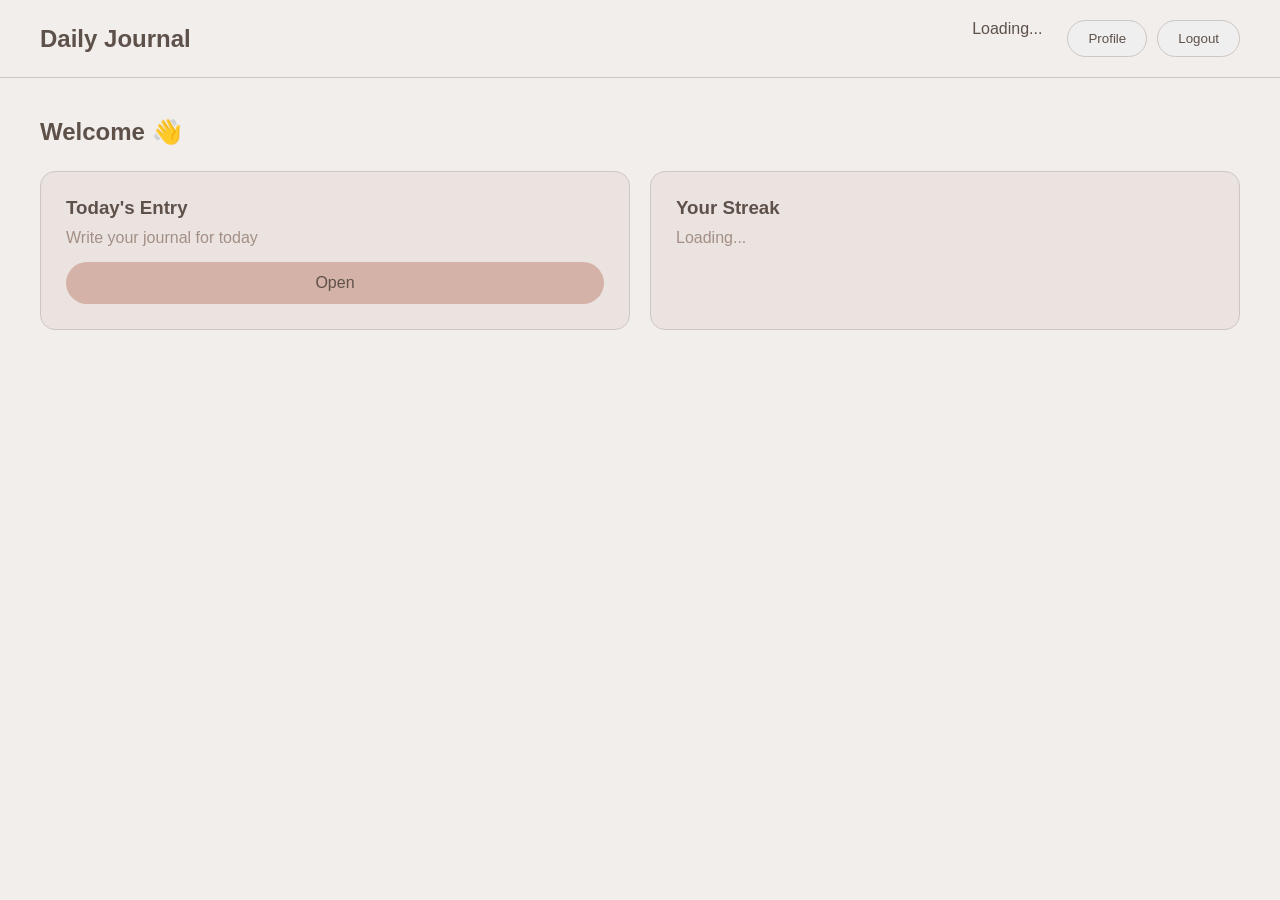
==== dashboard.html @ 3cd278b7 "1st commit" ====
<!DOCTYPE html>
<html lang="en">
<head>
  <meta charset="UTF-8">
  <title>Dashboard | Daily Journal</title>
  <meta name="viewport" content="width=device-width, initial-scale=1.0">
  <link rel="stylesheet" href="style.css">
</head>

<body>

  <!-- NAVBAR -->
  <nav class="dashboard-nav">
    <h1>Daily Journal</h1>

    <div>
      <span id="userName">Loading...</span>
      <button onclick="window.location.href='profile.html'" class="btn-outline">Profile</button>
      <button id="logoutBtn" class="btn-outline">Logout</button>
    </div>
  </nav>

  <!-- MAIN -->
  <div class="dashboard-container">

    <h2 id="greetingText">Welcome 👋</h2>

    <div class="dashboard-cards">

      <div class="card">
        <h3>Today's Entry</h3>
        <p>Write your journal for today</p>
        <button class="btn-primary" onclick="window.location.href='entry.html'">Open</button>
      </div>

      <div class="card">
        <h3>Your Streak</h3>
        <p id="streakText">Loading...</p>
      </div>

      <!--
      <div class="card">
        <h3>Profile</h3>
        <p>Update your personal details</p>
        <button class="btn-outline" onclick="window.location.href='profile.html'">Edit</button>
      </div>
    -->

    </div>

  </div>

<script src="logic.js"></script>

</body>
</html>
---- style.css ----
html {
  scroll-behavior: smooth;
}

:root {
    --bg-main: #F2EEEC;
    --bg-card: #EBE3E0;
    --bg-section: #E6D7C8;
    --accent: #D5B2A7;
    --border: #CEC6C2;
    --text-primary: #5E514A;
    --text-secondary: #A38F85;
}

* {
    margin: 0;
    padding: 0;
    box-sizing: border-box;
    font-family: "Segoe UI", sans-serif;
}

/*
body {
    background-color: var(--bg-main);
    color: var(--text-primary);

    display: flex;
    justify-content: center;
    align-items: center;

    min-height: 100vh;
}
*/

body {
  background-color: var(--bg-main);
  color: var(--text-primary);
  min-height: 100vh;
}

/* NAVBAR */
nav {
    display: flex;
    justify-content: space-between;
    align-items: center;
    padding: 20px 60px;
    border-bottom: 1px solid var(--border);
}

/* NAV BUTTONS */
nav div {
  display: flex;
  gap: 10px;
}

.btn-primary {
  display: inline-block;
  background: var(--accent);
  padding: 12px 25px;
  border-radius: 25px;
  text-decoration: none;
  color: var(--text-primary);
  font-weight: 500;
  border: none;
  cursor: pointer;
  text-align: center;
}

.btn-primary:hover {
  opacity: 0.9;
}

/* Full width only when needed */
.btn-block {
  width: 100%;
}

.btn-outline {
  border: 1px solid var(--border);
  padding: 10px 20px;
  border-radius: 25px;
  text-decoration: none;
  color: var(--text-primary);
}

nav h1 {
    font-size: 24px;
}

/* HERO SECTION */
.hero {
    display: flex;
    align-items: center;
    justify-content: space-between;
    padding: 100px 60px;
    gap: 60px;
}

.hero-text {
    max-width: 520px;
}

.hero-text h2 {
    font-size: 42px;
    margin-bottom: 20px;
}

.hero-buttons {
  display: flex;
  gap: 15px;
}

.hero-text p {
    color: var(--text-secondary);
    margin-bottom: 30px;
    line-height: 1.7;
}

.hero-text button {
    padding: 12px 25px;
    border: none;
    border-radius: 25px;
    background-color: var(--accent);
    cursor: pointer;
    font-size: 16px;
}

.hero-card {
    background-color: var(--bg-card);
    padding: 30px;
    border-radius: 20px;
    border: 1px solid var(--border);
    width: 300px;
}

.hero-card p {
    font-size: 14px;
    color: var(--text-secondary);
}

/* FEATURES */
.features {
    padding: 60px;
    text-align: center;
}

.features h3 {
    margin-bottom: 40px;
    font-size: 28px;
}

.feature-grid {
    display: grid;
    grid-template-columns: repeat(auto-fit, minmax(250px, 1fr));
    gap: 20px;
}

.feature-card {
    background-color: var(--bg-card);
    padding: 25px;
    border-radius: 15px;
    border: 1px solid var(--border);
}

.feature-card h4 {
    margin-bottom: 10px;
}

.feature-card p {
    color: var(--text-secondary);
    font-size: 14px;
}

/* CTA */
.cta {
    background-color: var(--bg-section);
    padding: 60px;
    text-align: center;
}

.cta h3 {
    margin-bottom: 20px;
}

.cta button {
    padding: 12px 25px;
    border: none;
    border-radius: 25px;
    background-color: var(--accent);
    cursor: pointer;
    font-size: 16px;
}

/* FOOTER */
footer {
    text-align: center;
    padding: 20px;
    border-top: 1px solid var(--border);
    font-size: 14px;
    color: var(--text-secondary);
}

/* ===== LOGIN PAGE ===== */

.login-container {
  background-color: var(--bg-card);
  padding: 40px;
  border-radius: 20px;
  border: 1px solid var(--border);
  width: 100%;
  max-width: 380px;
  margin: 20px;
}

.login-container h2 {
  text-align: center;
  margin-bottom: 25px;
}

.form-group {
  margin-bottom: 18px;
}

label {
  display: block;
  margin-bottom: 6px;
  font-size: 14px;
}

input {
  width: 100%;
  padding: 10px;
  border-radius: 10px;
  border: 1px solid var(--border);
  background-color: var(--bg-main);
  outline: none;
}

input:focus {
  border-color: var(--accent);
}

/* BUTTONS (Reusable everywhere) */
.btn-primary {
  width: 100%;
  padding: 12px;
  background-color: var(--accent);
  border: none;
  border-radius: 25px;
  cursor: pointer;
  font-size: 16px;
}

.btn-primary:hover {
  opacity: 0.9;
}

/* TEXT LINKS */
.signup-text {
  text-align: center;
  margin-top: 15px;
  font-size: 14px;
  color: var(--text-secondary);
}

.signup-text a {
  color: var(--text-primary);
  text-decoration: none;
  font-weight: 500;
}

.signup-text a:hover {
  text-decoration: underline;
}

/* ===== AUTH SPLIT LAYOUT ===== */

.auth-container {
  display: flex;
  height: 100vh;
}

/* LEFT SIDE IMAGE */
.auth-left {
  /*
  width: 50%;   /* FIXED HALF *
  height: 100vh;
  overflow: hidden;
  */
  width: 50%;
  height: 100vh;
  position: relative;
  float: left;
}

/* IMAGE FULL COVER */
.auth-left img {
  width: 100%;
  height: 100%;
  object-fit: cover;
  display: block;
}

/* LEFT SIDE 
.auth-left {
  flex: 1;
  background: linear-gradient(135deg, #E6D7C8, #D5B2A7);
  display: flex;
  justify-content: center;
  align-items: center;
  padding: 40px;
}
*/
/*
.auth-left {
  flex: 1;
}

.login-bg {
  background-image: url("logo_img/login.jpeg");
  background-size: cover;
  background-position: center;
  background-repeat: no-repeat;
}

.signup-bg {
  background-image: url("logo_img/signup.jpeg");
  background-size: cover;
  background-position: center;
  background-repeat: no-repeat;
}
*/

/*
.auth-left {
  flex: 1;
  background-size: cover;
  background-position: center;
  background-repeat: no-repeat;
}

.login-bg {
  background-image: url("logo_img/login.jpeg");
  background-size: cover;
  background-position: center;
  background-repeat: no-repeat;
}

.signup-bg {
  background-image: url("logo_img/signup.jpeg");
  background-size: cover;
  background-position: center;
  background-repeat: no-repeat;
}
*/

/*
.login-bg {
  background: url("logo_img/login.jpeg") no-repeat center/cover;
}

.signup-bg {
  background: url("logo_img/signup.jpeg") no-repeat center/cover;
}
  */
/*
.auth-left {
  flex: 1;
  overflow: hidden; /* prevents overflow *
}

.auth-left img {
  width: 100%;
  height: 100%;
  object-fit: cover; /* IMPORTANT: makes it behave like background-cover *
  display: block;
}
*/
/*
.auth-content {
  max-width: 300px;
}

.auth-content h2 {
  font-size: 32px;
  margin-bottom: 15px;
}

.auth-content p {
  color: var(--text-secondary);
}
*/

/* RIGHT SIDE */
.auth-right {
  /*
  width: 50%;   /* FIXED HALF *
  display: flex;
  justify-content: center;
  align-items: center;
  */
  width: 50%;
  height: 100vh;
  float: right;
}

/* ===== AUTH SPLIT LAYOUT ===== */

/* ===== LOGIN PAGE ===== */

/* ===== DASHBOARD ===== */

.dashboard-nav {
  display: flex;
  justify-content: space-between;
  align-items: center;
  padding: 20px 40px;
  border-bottom: 1px solid var(--border);
}

.dashboard-nav span {
  margin-right: 15px;
  font-weight: 500;
}

.dashboard-container {
  padding: 40px;
}

.dashboard-container h2 {
  margin-bottom: 25px;
}

.dashboard-cards {
  display: grid;
  grid-template-columns: repeat(auto-fit, minmax(220px, 1fr));
  gap: 20px;
}

.card {
  background: var(--bg-card);
  padding: 25px;
  border-radius: 15px;
  border: 1px solid var(--border);
}

.card h3 {
  margin-bottom: 10px;
}

.card p {
  margin-bottom: 15px;
  color: var(--text-secondary);
}

/* ===== DASHBOARD ===== */

/* ===== PROFILE ===== */

.profile-container {
  max-width: 500px;
  margin: 40px auto;
  background: var(--bg-card);
  padding: 30px;
  border-radius: 20px;
  border: 1px solid var(--border);
}

.profile-container h2 {
  margin-bottom: 20px;
  text-align: center;
}

.profile-pic-section {
  text-align: center;
  margin-bottom: 20px;
}

.profile-pic-section img {
  width: 120px;
  height: 120px;
  border-radius: 50%;
  object-fit: cover;
  margin-bottom: 10px;
  border: 2px solid var(--border);
}

.profile-pic-section input {
  display: block;
  margin: auto;
}

/* ===== PROFILE ===== */

/* ===== ENTRY PAGE ===== */

.entry-container {
  /*max-width: 750px;*/
  width: 100%;
  margin: 40px auto;
  padding: 30px;
  background: var(--bg-card);
  border-radius: 20px;
  border: 1px solid var(--border);
}

.entry-container h2 {
  margin-bottom: 25px;
  text-align: center;
}

/* SECTION CARD */
.entry-section {
  margin-bottom: 25px;
}

.entry-section h3 {
  margin-bottom: 10px;
  font-size: 18px;
}

/* GRID LAYOUT */
.grid-2 {
  display: grid;
  grid-template-columns: 1fr 1fr;
  gap: 10px;
}

.grid-3 {
  display: grid;
  grid-template-columns: 1fr 1fr 1fr;
  gap: 10px;
}

/* INPUTS */
.entry-container input,
.entry-container select,
.entry-container textarea {
  width: 100%;
  padding: 10px;
  border-radius: 10px;
  border: 1px solid var(--border);
  background: var(--bg-main);
  margin-bottom: 10px;
  outline: none;
}

.entry-container textarea {
  min-height: 120px;
  resize: vertical;
}

.entry-container input:focus,
.entry-container textarea:focus,
.entry-container select:focus {
  border-color: var(--accent);
}

/* IMAGE PREVIEW */
.image-preview {
  margin-top: 10px;
  width: 100%;
  max-height: 250px;
  object-fit: cover;
  border-radius: 10px;
  display: none;
}

/* NAV ACTIONS FIX */
.nav-actions {
  display: flex;
  gap: 10px;
  align-items: center;
}

/* MEALS */
.meal-box {
  border: 1px solid var(--border);
  padding: 10px;
  border-radius: 10px;
  margin-bottom: 10px;
  display: grid;
  gap: 8px;
}

/* ACTIVITIES */
.activity-group {
  display: grid;
  grid-template-columns: repeat(auto-fit, minmax(150px, 1fr));
  gap: 8px;
  margin: 10px 0;
}

.meal-fields {
  display: none;
  transition: all 0.3s ease;
}

.meal-fields.active {
  display: block;
}
/* ===== ENTRY PAGE ===== */

@media (max-width: 768px) {
  .auth-container {
    flex-direction: column;
  }

  .auth-left {
    display: none;
  }

  .auth-right {
    height: 100vh;
  }

  /* ENTRY */
  .grid-2,
  .grid-3 {
    grid-template-columns: 1fr;
  }
}
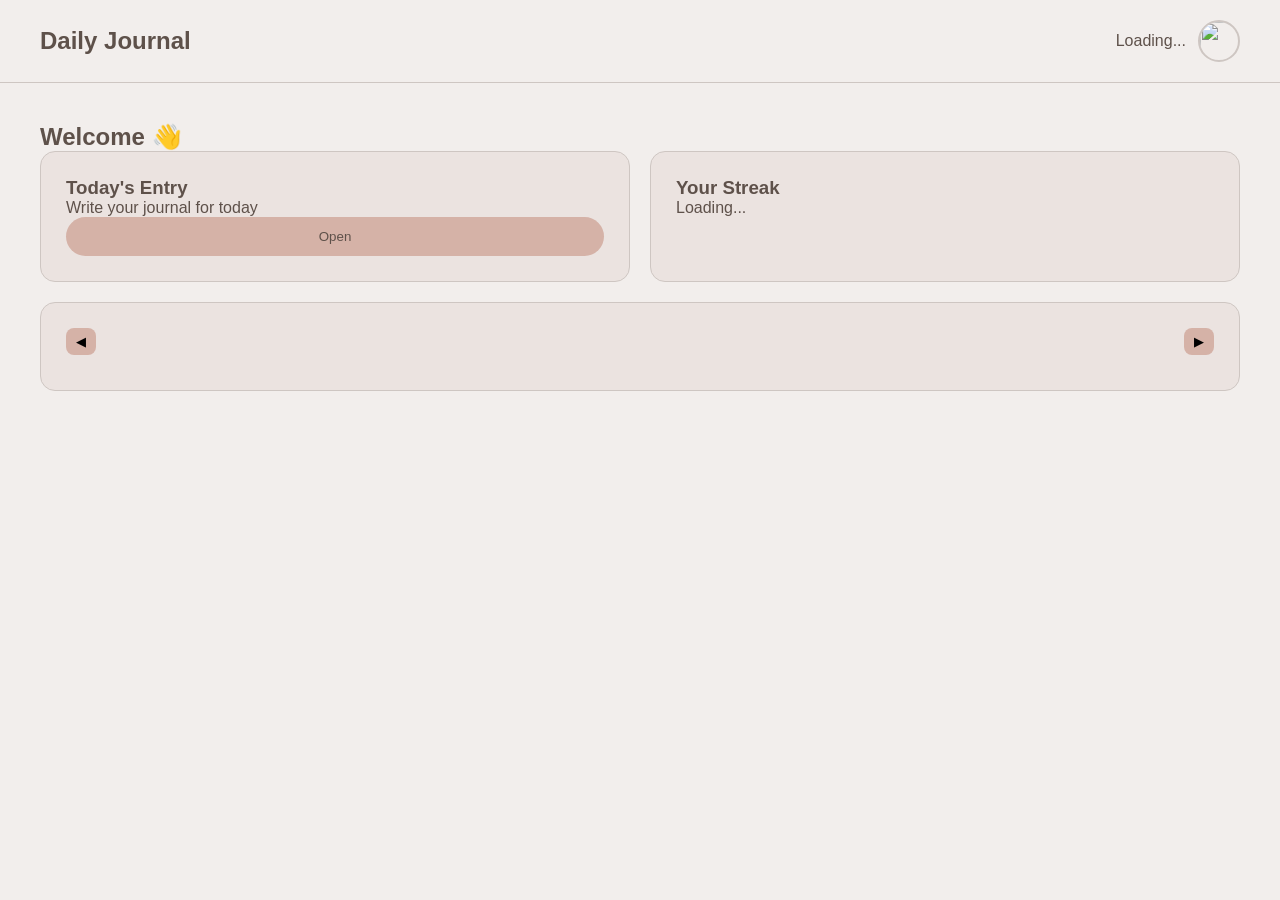
==== commit 5be717a2: "calender commit" ====
--- a/dashboard.html
+++ b/dashboard.html
@@ -9,7 +9,7 @@
 
 <body>
 
-  <!-- NAVBAR -->
+  <!-- NAVBAR 
   <nav class="dashboard-nav">
     <h1>Daily Journal</h1>
 
@@ -18,8 +18,30 @@
       <button onclick="window.location.href='profile.html'" class="btn-outline">Profile</button>
       <button id="logoutBtn" class="btn-outline">Logout</button>
     </div>
+  </nav> 
+  -->
+
+  <nav class="dashboard-nav">
+    <h1>Daily Journal</h1>
+    
+    <div class="nav-right">
+      
+      <!-- USER INFO (optional: name beside avatar) -->
+      <span id="userName">Loading...</span>
+
+      <!-- AVATAR DROPDOWN -->
+      <div class="avatar-wrapper">
+        <img id="navProfilePic" src="https://via.placeholder.com/40" class="nav-profile-pic">
+
+        <div class="dropdown-menu" id="dropdownMenu">
+          <button onclick="goToProfile()">👤 Profile</button>
+          <button id="logoutBtn">🚪 Logout</button>
+        </div>
+      </div>
+
+    </div>
   </nav>
-
+  
   <!-- MAIN -->
   <div class="dashboard-container">
 
@@ -27,16 +49,36 @@
 
     <div class="dashboard-cards">
 
-      <div class="card">
-        <h3>Today's Entry</h3>
-        <p>Write your journal for today</p>
-        <button class="btn-primary" onclick="window.location.href='entry.html'">Open</button>
+      <div class="top-cards">
+        <div class="card">
+          <h3>Today's Entry</h3>
+          <p>Write your journal for today</p>
+          <button class="btn-primary" onclick="window.location.href='entry.html'">Open</button>
+        </div>
+
+        <div class="card">
+          <h3>Your Streak</h3>
+          <p id="streakText">Loading...</p>
+        </div>
       </div>
 
+      <div class="calendar-card">
+        <div class="calendar-header">
+          <button id="prevMonth">◀</button>
+          <h3 id="calendarMonth"></h3>
+          <button id="nextMonth">▶</button>
+        </div>
+
+  <div class="calendar-grid" id="calendarGrid"></div>
+</div>
+
+      <!--
       <div class="card">
-        <h3>Your Streak</h3>
-        <p id="streakText">Loading...</p>
+        <h3>Select Date</h3>
+        <input type="date" id="calendarInput">
+        <button class="btn-primary" onclick="openSelectedDate()">Open Entry</button>
       </div>
+    -->
 
       <!--
       <div class="card">
--- a/style.css
+++ b/style.css
@@ -3,34 +3,21 @@
 }
 
 :root {
-    --bg-main: #F2EEEC;
-    --bg-card: #EBE3E0;
-    --bg-section: #E6D7C8;
-    --accent: #D5B2A7;
-    --border: #CEC6C2;
-    --text-primary: #5E514A;
-    --text-secondary: #A38F85;
+  --bg-main: #F2EEEC;
+  --bg-card: #EBE3E0;
+  --bg-section: #E6D7C8;
+  --accent: #D5B2A7;
+  --border: #CEC6C2;
+  --text-primary: #5E514A;
+  --text-secondary: #A38F85;
 }
 
 * {
-    margin: 0;
-    padding: 0;
-    box-sizing: border-box;
-    font-family: "Segoe UI", sans-serif;
-}
-
-/*
-body {
-    background-color: var(--bg-main);
-    color: var(--text-primary);
-
-    display: flex;
-    justify-content: center;
-    align-items: center;
-
-    min-height: 100vh;
-}
-*/
+  margin: 0;
+  padding: 0;
+  box-sizing: border-box;
+  font-family: "Segoe UI", sans-serif;
+}
 
 body {
   background-color: var(--bg-main);
@@ -40,69 +27,70 @@
 
 /* NAVBAR */
 nav {
-    display: flex;
-    justify-content: space-between;
-    align-items: center;
-    padding: 20px 60px;
-    border-bottom: 1px solid var(--border);
-}
-
-/* NAV BUTTONS */
+  display: flex;
+  justify-content: space-between;
+  align-items: center;
+  padding: 20px 60px;
+  border-bottom: 1px solid var(--border);
+}
+
 nav div {
   display: flex;
   gap: 10px;
 }
 
+nav h1 {
+  font-size: 24px;
+}
+
+/* BUTTONS */
 .btn-primary {
   display: inline-block;
   background: var(--accent);
   padding: 12px 25px;
   border-radius: 25px;
-  text-decoration: none;
   color: var(--text-primary);
   font-weight: 500;
   border: none;
   cursor: pointer;
   text-align: center;
+  width: 100%;
 }
 
 .btn-primary:hover {
   opacity: 0.9;
 }
 
-/* Full width only when needed */
-.btn-block {
-  width: 100%;
-}
-
 .btn-outline {
   border: 1px solid var(--border);
   padding: 10px 20px;
   border-radius: 25px;
+  color: var(--text-primary);
   text-decoration: none;
-  color: var(--text-primary);
-}
-
-nav h1 {
-    font-size: 24px;
-}
-
-/* HERO SECTION */
+}
+
+/* HERO */
 .hero {
-    display: flex;
-    align-items: center;
-    justify-content: space-between;
-    padding: 100px 60px;
-    gap: 60px;
+  display: flex;
+  align-items: center;
+  justify-content: space-between;
+  padding: 100px 60px;
+  gap: 60px;
 }
 
 .hero-text {
-    max-width: 520px;
+  max-width: 520px;
 }
 
 .hero-text h2 {
-    font-size: 42px;
-    margin-bottom: 20px;
+  font-size: 42px;
+  margin-bottom: 20px;
+}
+
+.hero-text p {
+  color: var(--text-secondary);
+  margin-bottom: 30px;
+  line-height: 1.7;
 }
 
 .hero-buttons {
@@ -110,106 +98,94 @@
   gap: 15px;
 }
 
-.hero-text p {
-    color: var(--text-secondary);
-    margin-bottom: 30px;
-    line-height: 1.7;
-}
-
-.hero-text button {
-    padding: 12px 25px;
-    border: none;
-    border-radius: 25px;
-    background-color: var(--accent);
-    cursor: pointer;
-    font-size: 16px;
-}
-
 .hero-card {
-    background-color: var(--bg-card);
-    padding: 30px;
-    border-radius: 20px;
-    border: 1px solid var(--border);
-    width: 300px;
-}
-
-.hero-card p {
-    font-size: 14px;
-    color: var(--text-secondary);
+  background: var(--bg-card);
+  padding: 30px;
+  border-radius: 20px;
+  border: 1px solid var(--border);
+  width: 300px;
 }
 
 /* FEATURES */
 .features {
-    padding: 60px;
-    text-align: center;
-}
-
-.features h3 {
-    margin-bottom: 40px;
-    font-size: 28px;
+  padding: 60px;
+  text-align: center;
 }
 
 .feature-grid {
-    display: grid;
-    grid-template-columns: repeat(auto-fit, minmax(250px, 1fr));
-    gap: 20px;
+  display: grid;
+  grid-template-columns: repeat(auto-fit, minmax(250px, 1fr));
+  gap: 20px;
 }
 
 .feature-card {
-    background-color: var(--bg-card);
-    padding: 25px;
-    border-radius: 15px;
-    border: 1px solid var(--border);
-}
-
-.feature-card h4 {
-    margin-bottom: 10px;
-}
-
-.feature-card p {
-    color: var(--text-secondary);
-    font-size: 14px;
+  background: var(--bg-card);
+  padding: 25px;
+  border-radius: 15px;
+  border: 1px solid var(--border);
 }
 
 /* CTA */
 .cta {
-    background-color: var(--bg-section);
-    padding: 60px;
-    text-align: center;
-}
-
-.cta h3 {
-    margin-bottom: 20px;
-}
-
-.cta button {
-    padding: 12px 25px;
-    border: none;
-    border-radius: 25px;
-    background-color: var(--accent);
-    cursor: pointer;
-    font-size: 16px;
+  background: var(--bg-section);
+  padding: 60px;
+  text-align: center;
 }
 
 /* FOOTER */
 footer {
-    text-align: center;
-    padding: 20px;
-    border-top: 1px solid var(--border);
-    font-size: 14px;
-    color: var(--text-secondary);
-}
-
-/* ===== LOGIN PAGE ===== */
-
+  text-align: center;
+  padding: 20px;
+  border-top: 1px solid var(--border);
+  font-size: 14px;
+  color: var(--text-secondary);
+}
+
+/* ===== AUTH FULL PAGE ===== */
+
+.auth-page {
+  min-height: 100vh;
+  display: flex;
+  justify-content: center;
+  align-items: center;
+  position: relative;
+}
+
+/* BACKGROUNDS */
+.login-bg {
+  background: url("logo_img/login.jpeg") no-repeat center/cover;
+}
+
+.signup-bg {
+  background: url("logo_img/signup.jpeg") no-repeat center/cover;
+}
+
+/* OVERLAY */
+.auth-page::before {
+  content: "";
+  position: absolute;
+  inset: 0;
+  background: rgba(0, 0, 0, 0.4);
+}
+
+/* CENTER */
+.auth-container {
+  position: relative;
+  z-index: 1;
+  width: 100%;
+  display: flex;
+  justify-content: center;
+}
+
+/* CARD */
 .login-container {
-  background-color: var(--bg-card);
+  background: rgba(255, 255, 255, 0);
+  backdrop-filter: blur(10px);
   padding: 40px;
   border-radius: 20px;
   border: 1px solid var(--border);
   width: 100%;
   max-width: 380px;
-  margin: 20px;
 }
 
 .login-container h2 {
@@ -217,6 +193,7 @@
   margin-bottom: 25px;
 }
 
+/* FORM */
 .form-group {
   margin-bottom: 18px;
 }
@@ -227,12 +204,16 @@
   font-size: 14px;
 }
 
+.signup-bg .form-group label {
+  color: var(--text-secondary) !important;
+}
+
 input {
   width: 100%;
   padding: 10px;
   border-radius: 10px;
   border: 1px solid var(--border);
-  background-color: var(--bg-main);
+  background: var(--bg-main);
   outline: none;
 }
 
@@ -240,22 +221,7 @@
   border-color: var(--accent);
 }
 
-/* BUTTONS (Reusable everywhere) */
-.btn-primary {
-  width: 100%;
-  padding: 12px;
-  background-color: var(--accent);
-  border: none;
-  border-radius: 25px;
-  cursor: pointer;
-  font-size: 16px;
-}
-
-.btn-primary:hover {
-  opacity: 0.9;
-}
-
-/* TEXT LINKS */
+/* LINKS */
 .signup-text {
   text-align: center;
   margin-top: 15px;
@@ -264,201 +230,210 @@
 }
 
 .signup-text a {
+  color: var(--text-secondary);
+  text-decoration: none;
+}
+
+.signup-text a:hover {
+  text-decoration: underline;
+}
+
+.login-text {
+  text-align: center;
+  margin-top: 15px;
+  font-size: 14px;
+  color: var(--text-primary);
+}
+
+.login-text a {
   color: var(--text-primary);
   text-decoration: none;
-  font-weight: 500;
-}
-
-.signup-text a:hover {
+}
+
+.login-text a:hover {
   text-decoration: underline;
 }
 
-/* ===== AUTH SPLIT LAYOUT ===== */
-
-.auth-container {
-  display: flex;
-  height: 100vh;
-}
-
-/* LEFT SIDE IMAGE */
-.auth-left {
-  /*
-  width: 50%;   /* FIXED HALF *
-  height: 100vh;
-  overflow: hidden;
-  */
-  width: 50%;
-  height: 100vh;
-  position: relative;
-  float: left;
-}
-
-/* IMAGE FULL COVER */
-.auth-left img {
-  width: 100%;
-  height: 100%;
-  object-fit: cover;
-  display: block;
-}
-
-/* LEFT SIDE 
-.auth-left {
-  flex: 1;
-  background: linear-gradient(135deg, #E6D7C8, #D5B2A7);
-  display: flex;
-  justify-content: center;
-  align-items: center;
-  padding: 40px;
-}
-*/
-/*
-.auth-left {
-  flex: 1;
-}
-
-.login-bg {
-  background-image: url("logo_img/login.jpeg");
-  background-size: cover;
-  background-position: center;
-  background-repeat: no-repeat;
-}
-
-.signup-bg {
-  background-image: url("logo_img/signup.jpeg");
-  background-size: cover;
-  background-position: center;
-  background-repeat: no-repeat;
-}
-*/
-
-/*
-.auth-left {
-  flex: 1;
-  background-size: cover;
-  background-position: center;
-  background-repeat: no-repeat;
-}
-
-.login-bg {
-  background-image: url("logo_img/login.jpeg");
-  background-size: cover;
-  background-position: center;
-  background-repeat: no-repeat;
-}
-
-.signup-bg {
-  background-image: url("logo_img/signup.jpeg");
-  background-size: cover;
-  background-position: center;
-  background-repeat: no-repeat;
-}
-*/
-
-/*
-.login-bg {
-  background: url("logo_img/login.jpeg") no-repeat center/cover;
-}
-
-.signup-bg {
-  background: url("logo_img/signup.jpeg") no-repeat center/cover;
-}
-  */
-/*
-.auth-left {
-  flex: 1;
-  overflow: hidden; /* prevents overflow *
-}
-
-.auth-left img {
-  width: 100%;
-  height: 100%;
-  object-fit: cover; /* IMPORTANT: makes it behave like background-cover *
-  display: block;
-}
-*/
-/*
-.auth-content {
-  max-width: 300px;
-}
-
-.auth-content h2 {
-  font-size: 32px;
-  margin-bottom: 15px;
-}
-
-.auth-content p {
-  color: var(--text-secondary);
-}
-*/
-
-/* RIGHT SIDE */
-.auth-right {
-  /*
-  width: 50%;   /* FIXED HALF *
-  display: flex;
-  justify-content: center;
-  align-items: center;
-  */
-  width: 50%;
-  height: 100vh;
-  float: right;
-}
-
-/* ===== AUTH SPLIT LAYOUT ===== */
-
-/* ===== LOGIN PAGE ===== */
+/* ===== AUTH FULL PAGE ===== */
 
 /* ===== DASHBOARD ===== */
 
 .dashboard-nav {
   display: flex;
   justify-content: space-between;
-  align-items: center;
   padding: 20px 40px;
   border-bottom: 1px solid var(--border);
 }
 
-.dashboard-nav span {
-  margin-right: 15px;
-  font-weight: 500;
-}
+/* ===== NAVIGATION ====== */
+
+.nav-right {
+  display: flex;
+  align-items: center;
+  gap: 12px;
+  position: relative;
+}
+
+/* Avatar */
+.nav-profile-pic {
+  width: 42px;
+  height: 42px;
+  border-radius: 50%;
+  cursor: pointer;
+  object-fit: cover;
+  border: 2px solid var(--border);
+  transition: transform 0.2s;
+}
+
+.nav-profile-pic:hover {
+  transform: scale(1.05);
+}
+
+/* Wrapper */
+.avatar-wrapper {
+  position: relative;
+}
+
+/* Dropdown */
+.dropdown-menu {
+  position: absolute;
+  top: 55px;
+  right: 0;
+  background: white;
+  border: 1px solid var(--border);
+  border-radius: 12px;
+  padding: 8px;
+  width: 150px;
+  display: none;
+  flex-direction: column;
+  box-shadow: 0 10px 25px rgba(0,0,0,0.1);
+  z-index: 100;
+}
+
+/* Show dropdown */
+.dropdown-menu.show {
+  display: flex;
+}
+
+/* Buttons inside */
+.dropdown-menu button {
+  background: none;
+  border: none;
+  padding: 10px;
+  text-align: left;
+  cursor: pointer;
+  border-radius: 8px;
+  transition: background 0.2s;
+}
+
+.dropdown-menu button:hover {
+  background: var(--bg-section);
+}
+
+/* ==== NAVIGATION ===== */
 
 .dashboard-container {
   padding: 40px;
 }
 
-.dashboard-container h2 {
-  margin-bottom: 25px;
-}
-
+/*
 .dashboard-cards {
   display: grid;
   grid-template-columns: repeat(auto-fit, minmax(220px, 1fr));
   gap: 20px;
-}
-
-.card {
+}*/
+
+.dashboard-cards {
+  display: flex;
+  flex-direction: column;
+  gap: 20px;
+}
+
+/* TOP ROW (2 cards only) */
+.top-cards {
+  display: grid;
+  grid-template-columns: 1fr 1fr;
+  gap: 20px;
+}
+
+.card, .calendar-card {
   background: var(--bg-card);
   padding: 25px;
   border-radius: 15px;
   border: 1px solid var(--border);
 }
 
-.card h3 {
+/* ====== CALENDAR ENTRY ===== */
+
+.calendar-card {
+  width: 100%;
+}
+
+.calendar-header {
+  display: flex;
+  justify-content: space-between;
+  align-items: center;
   margin-bottom: 10px;
 }
 
-.card p {
-  margin-bottom: 15px;
-  color: var(--text-secondary);
-}
+.calendar-header button {
+  background: var(--accent);
+  border: none;
+  padding: 6px 10px;
+  border-radius: 8px;
+  cursor: pointer;
+}
+
+.calendar-grid {
+  display: grid;
+  grid-template-columns: repeat(7, 1fr);
+  gap: 10px;
+}
+
+.calendar-day {
+  padding: 10px;
+  text-align: center;
+  border-radius: 8px;
+  cursor: pointer;
+  background: var(--bg-section);
+  font-size: 14px;
+  display: flex;
+  flex-direction: column;
+  align-items: center;
+  justify-content: center;
+}
+
+.calendar-day:hover {
+  background: var(--accent);
+}
+
+.today {
+  border: 2px solid #000;
+}
+
+.has-entry {
+  background: #c8e6c9; /* green */
+}
+
+.mood-emoji {
+  font-size: 16px;
+  margin-top: 4px;
+}
+
+.future {
+  opacity: 0.4;
+  pointer-events: none;
+}
+
+/* ====== CALENDAR ENTRY ===== */
 
 /* ===== DASHBOARD ===== */
 
 /* ===== PROFILE ===== */
 
 .profile-container {
-  max-width: 500px;
+  /*max-width: 500px;*/
+  width: 100%;
   margin: 40px auto;
   background: var(--bg-card);
   padding: 30px;
@@ -466,36 +441,25 @@
   border: 1px solid var(--border);
 }
 
-.profile-container h2 {
+.profile-pic-section {
+  text-align: center;
   margin-bottom: 20px;
-  text-align: center;
-}
-
-.profile-pic-section {
-  text-align: center;
-  margin-bottom: 20px;
-}
-
-.profile-pic-section img {
-  width: 120px;
-  height: 120px;
-  border-radius: 50%;
-  object-fit: cover;
-  margin-bottom: 10px;
-  border: 2px solid var(--border);
-}
-
-.profile-pic-section input {
-  display: block;
-  margin: auto;
-}
-
+}
+
+#profilePreview {
+  height: 110px;
+  width: 110px;
+}
+
+#profilePic {
+  height: 50px;
+  width: 200px;
+}
 /* ===== PROFILE ===== */
 
-/* ===== ENTRY PAGE ===== */
+/* ===== ENTRY ===== */
 
 .entry-container {
-  /*max-width: 750px;*/
   width: 100%;
   margin: 40px auto;
   padding: 30px;
@@ -504,22 +468,10 @@
   border: 1px solid var(--border);
 }
 
-.entry-container h2 {
-  margin-bottom: 25px;
-  text-align: center;
-}
-
-/* SECTION CARD */
 .entry-section {
   margin-bottom: 25px;
 }
 
-.entry-section h3 {
-  margin-bottom: 10px;
-  font-size: 18px;
-}
-
-/* GRID LAYOUT */
 .grid-2 {
   display: grid;
   grid-template-columns: 1fr 1fr;
@@ -532,7 +484,6 @@
   gap: 10px;
 }
 
-/* INPUTS */
 .entry-container input,
 .entry-container select,
 .entry-container textarea {
@@ -542,23 +493,9 @@
   border: 1px solid var(--border);
   background: var(--bg-main);
   margin-bottom: 10px;
-  outline: none;
-}
-
-.entry-container textarea {
-  min-height: 120px;
-  resize: vertical;
-}
-
-.entry-container input:focus,
-.entry-container textarea:focus,
-.entry-container select:focus {
-  border-color: var(--accent);
-}
-
-/* IMAGE PREVIEW */
+}
+
 .image-preview {
-  margin-top: 10px;
   width: 100%;
   max-height: 250px;
   object-fit: cover;
@@ -566,14 +503,6 @@
   display: none;
 }
 
-/* NAV ACTIONS FIX */
-.nav-actions {
-  display: flex;
-  gap: 10px;
-  align-items: center;
-}
-
-/* MEALS */
 .meal-box {
   border: 1px solid var(--border);
   padding: 10px;
@@ -583,38 +512,25 @@
   gap: 8px;
 }
 
-/* ACTIVITIES */
 .activity-group {
   display: grid;
   grid-template-columns: repeat(auto-fit, minmax(150px, 1fr));
   gap: 8px;
-  margin: 10px 0;
 }
 
 .meal-fields {
   display: none;
-  transition: all 0.3s ease;
 }
 
 .meal-fields.active {
   display: block;
 }
-/* ===== ENTRY PAGE ===== */
+
+/* ===== ENTRY ===== */
+
+/* ===== MOBILE ===== */
 
 @media (max-width: 768px) {
-  .auth-container {
-    flex-direction: column;
-  }
-
-  .auth-left {
-    display: none;
-  }
-
-  .auth-right {
-    height: 100vh;
-  }
-
-  /* ENTRY */
   .grid-2,
   .grid-3 {
     grid-template-columns: 1fr;
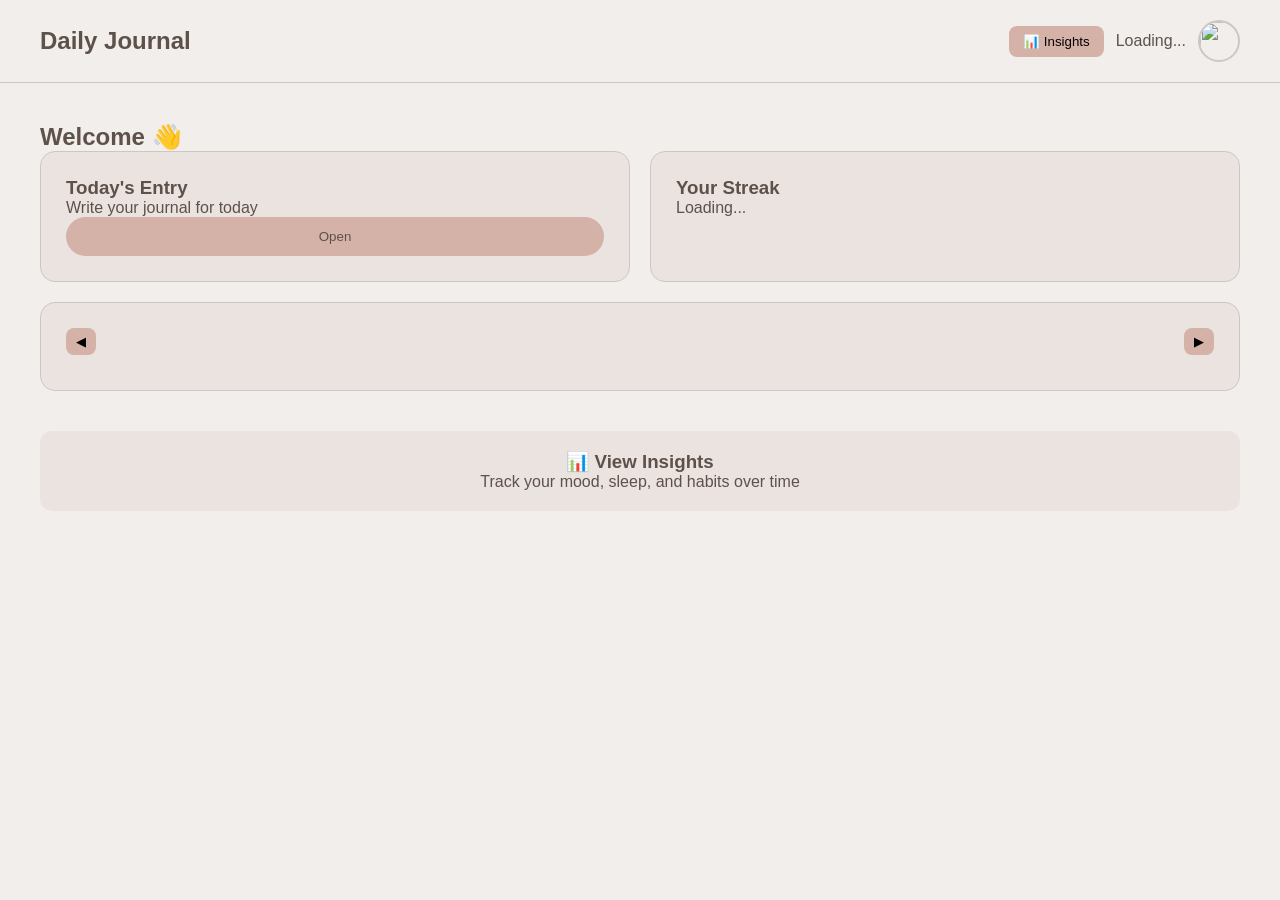
==== commit 37b1588e: "Insights commit" ====
--- a/dashboard.html
+++ b/dashboard.html
@@ -25,6 +25,8 @@
     <h1>Daily Journal</h1>
     
     <div class="nav-right">
+
+      <button onclick="goToInsights()" class="insights-btn">📊 Insights</button>
       
       <!-- USER INFO (optional: name beside avatar) -->
       <span id="userName">Loading...</span>
@@ -38,6 +40,10 @@
           <button id="logoutBtn">🚪 Logout</button>
         </div>
       </div>
+
+      <!--
+      <button onclick="goToInsights()" class="insights-btn">📊 Insights</button>
+    -->
 
     </div>
   </nav>
@@ -72,6 +78,11 @@
   <div class="calendar-grid" id="calendarGrid"></div>
 </div>
 
+<div class="insights-card" onclick="goToInsights()">
+  <h3>📊 View Insights</h3>
+  <p>Track your mood, sleep, and habits over time</p>
+</div>
+
       <!--
       <div class="card">
         <h3>Select Date</h3>
--- a/style.css
+++ b/style.css
@@ -272,6 +272,11 @@
   align-items: center;
   gap: 12px;
   position: relative;
+  justify-content: flex-end; /* ensures everything stays right */
+}
+
+#userName {
+  font-weight: 500;
 }
 
 /* Avatar */
@@ -330,6 +335,18 @@
   background: var(--bg-section);
 }
 
+/* Insights */
+
+.insights-btn {
+  background: #D5B2A7;
+  border: none;
+  padding: 8px 14px;
+  border-radius: 8px;
+  cursor: pointer;
+}
+
+/* Insights */
+
 /* ==== NAVIGATION ===== */
 
 .dashboard-container {
@@ -427,6 +444,19 @@
 
 /* ====== CALENDAR ENTRY ===== */
 
+/* ===== INSIGHTS CARD ======*/
+
+.insights-card {
+  margin-top: 20px;
+  padding: 20px;
+  background: #EBE3E0;
+  border-radius: 12px;
+  cursor: pointer;
+  text-align: center;
+}
+
+/* ===== INSIGHTS CARD ======*/
+
 /* ===== DASHBOARD ===== */
 
 /* ===== PROFILE ===== */
@@ -527,6 +557,57 @@
 }
 
 /* ===== ENTRY ===== */
+
+/* ===== INSIGHTS PAGE ===== */
+
+.insights-container {
+  padding: 30px;
+  text-align: center;
+}
+
+.insights-container h1 {
+  margin-bottom: 20px;
+}
+
+/* Grid for charts */
+.charts-grid {
+  display: grid;
+  grid-template-columns: repeat(auto-fit, minmax(260px, 1fr));
+  gap: 20px;
+}
+
+/* Chart cards (reusing your design system) */
+.chart-card {
+  background: var(--bg-card);
+  padding: 15px;
+  border-radius: 15px;
+  border: 1px solid var(--border);
+  height: 280px; /* slightly smaller than before */
+  display: flex;
+  flex-direction: column;
+  justify-content: space-between;
+}
+
+/* Chart title */
+.chart-card h3 {
+  font-size: 16px;
+  margin-bottom: 8px;
+  color: var(--text-primary);
+}
+
+/* Canvas sizing */
+.chart-card canvas {
+  max-height: 200px;
+}
+
+/* Back button (reuse primary style but adjust width) */
+.insights-back-btn {
+  margin-top: 25px;
+  width: auto;
+  padding: 10px 20px;
+}
+
+/* ===== INSIGHTS PAGE ===== */
 
 /* ===== MOBILE ===== */
 
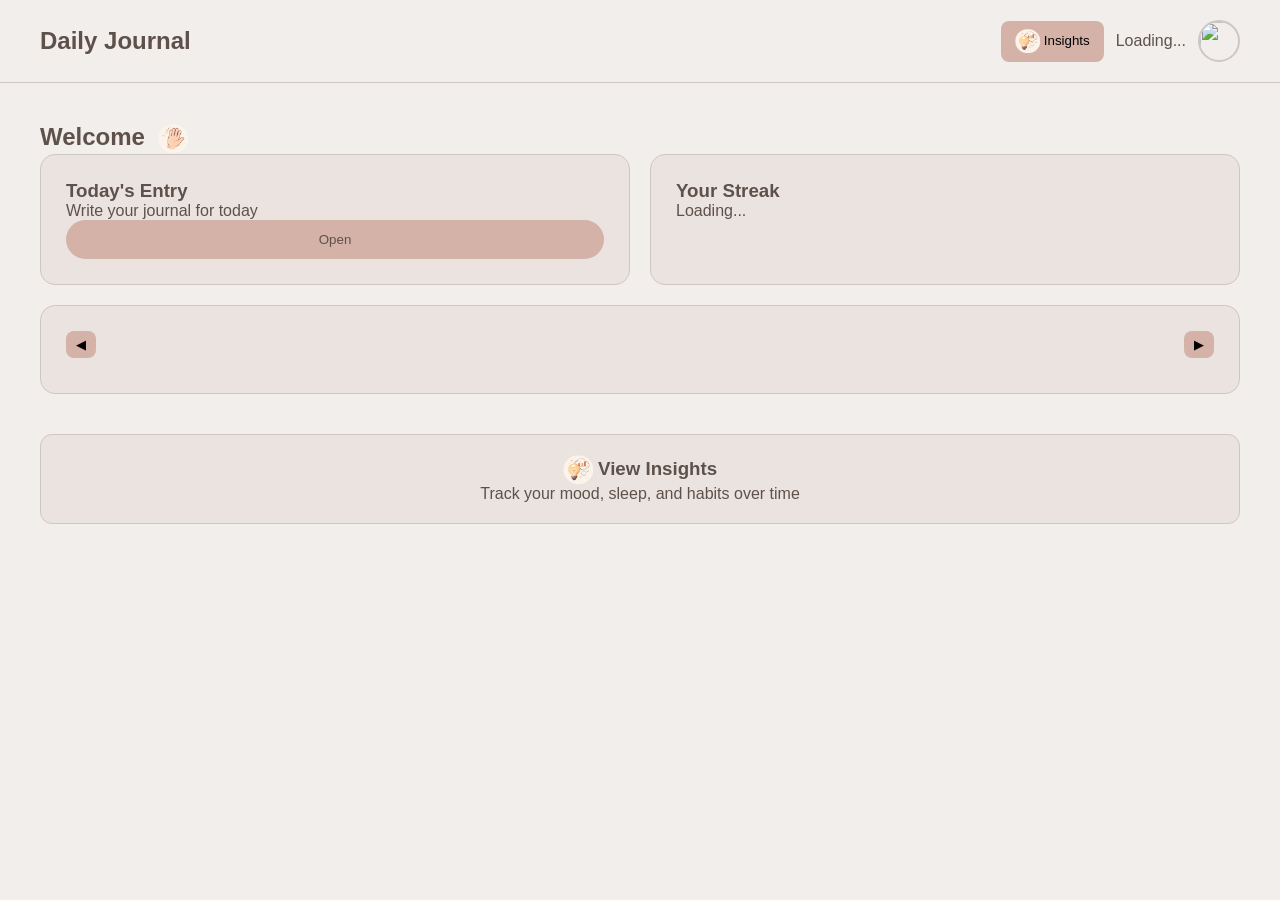
==== commit 6f201370: "logo commit" ====
--- a/dashboard.html
+++ b/dashboard.html
@@ -26,7 +26,11 @@
     
     <div class="nav-right">
 
-      <button onclick="goToInsights()" class="insights-btn">📊 Insights</button>
+      <!--<button onclick="goToInsights()" class="insights-btn">📊 Insights</button>-->
+      <button onclick="goToInsights()" class="insights-btn">
+        <img src="logo_img/insights.png" class="icon">
+        <span>Insights</span>
+      </button>
       
       <!-- USER INFO (optional: name beside avatar) -->
       <span id="userName">Loading...</span>
@@ -51,7 +55,11 @@
   <!-- MAIN -->
   <div class="dashboard-container">
 
-    <h2 id="greetingText">Welcome 👋</h2>
+    <!--<h2 id="greetingText">Welcome 👋</h2>-->
+    <h2 id="greetingText" class="greeting">
+      <span>Welcome</span>
+      <img src="logo_img/welcome.png" class="icon greeting-icon">
+    </h2>
 
     <div class="dashboard-cards">
 
@@ -79,7 +87,11 @@
 </div>
 
 <div class="insights-card" onclick="goToInsights()">
-  <h3>📊 View Insights</h3>
+  <!--<h3>📊 View Insights</h3>-->
+  <h3 class="card-title">
+    <img src="logo_img/insights.png" class="icon">
+    <span>View Insights</span>
+  </h3>
   <p>Track your mood, sleep, and habits over time</p>
 </div>
 
--- a/style.css
+++ b/style.css
@@ -69,7 +69,7 @@
   text-decoration: none;
 }
 
-/* HERO */
+/* HERO *
 .hero {
   display: flex;
   align-items: center;
@@ -105,6 +105,57 @@
   border: 1px solid var(--border);
   width: 300px;
 }
+*/
+
+/* ==== HERO ==== */
+
+.hero {
+  padding: 60px 8%;
+  background: var(--bg-main);
+}
+
+.hero-container {
+  display: flex;
+  align-items: center;
+  justify-content: space-between;
+  gap: 40px;
+}
+
+/* LEFT SIDE */
+.hero-text {
+  flex: 1;
+}
+
+.hero-text h2 {
+  font-size: 2.5rem;
+  color: var(--text-primary);
+}
+
+.hero-text p {
+  margin: 20px 0;
+  color: var(--text-secondary);
+  line-height: 1.6;
+}
+
+/* RIGHT SIDE */
+.hero-image {
+  flex: 1;
+  display: flex;
+  justify-content: center;
+}
+
+.hero-image img {
+  width: 100%;
+  max-width: 400px;
+}
+
+/* BUTTONS */
+.hero-buttons {
+  display: flex;
+  gap: 15px;
+}
+
+/* ==== HERO ==== */
 
 /* FEATURES */
 .features {
@@ -257,6 +308,119 @@
 /* ===== AUTH FULL PAGE ===== */
 
 /* ===== DASHBOARD ===== */
+
+/* ==== ICONS ==== */
+
+.icon {
+  width: 25px;
+  height: 25px;
+  object-fit: contain;
+  vertical-align: middle;
+}
+
+/* Align icon + text nicely */
+.insights-btn,
+.dropdown-menu button,
+.card-title {
+  /*display: flex;*/
+  align-items: center;
+  gap: 8px;
+}
+
+/* Optional: slightly bigger icons in cards */
+.card-title .icon {
+  width: 30px;
+  height: 30px;
+}
+
+/*
+.icon {
+  vertical-align: middle;
+}
+*/
+
+/* Greeting icon */
+.greeting-icon {
+  width: 30px;
+  height: 30px;
+  margin-left: 6px;
+}
+
+/* Streak icon */
+.streak-icon {
+  width: 30px;
+  height: 30px;
+  margin-right: 6px;
+}
+
+/* Base icon *
+.icon {
+  width: 18px;
+  height: 18px;
+  object-fit: contain;
+}
+*/
+
+/* Insight Page title */
+.page-title {
+  /*display: flex;*/
+  align-items: center;
+  gap: 10px;
+}
+
+.title-icon {
+  width: 30px;
+  height: 30px;
+}
+
+/* Chart titles */
+.chart-title {
+  display: flex;
+  align-items: center;
+  gap: 8px;
+}
+
+/* Optional: slightly bigger icons in cards */
+.chart-title .icon {
+  width: 35px;
+  height: 35px;
+}
+
+/*
+.icon {
+  width: 18px;
+  height: 18px;
+  object-fit: contain;
+}
+*/
+
+/* Entry's Section titles */
+.section-title {
+  display: flex;
+  align-items: center;
+  gap: 8px;
+}
+
+/* Bigger icon for main title */
+.entry-title-icon {
+  width: 40px;
+  height: 40px;
+}
+
+/* Calendar */
+.mood-icon-wrapper {
+  display: flex;
+  justify-content: center;
+  margin-top: 4px;
+}
+
+.mood-icon {
+  width: 16px;
+  height: 16px;
+  object-fit: contain;
+}
+
+/* ==== ICONS ==== */
 
 .dashboard-nav {
   display: flex;
@@ -453,6 +617,7 @@
   border-radius: 12px;
   cursor: pointer;
   text-align: center;
+  border: 1px solid var(--border);;
 }
 
 /* ===== INSIGHTS CARD ======*/
@@ -572,32 +737,40 @@
 /* Grid for charts */
 .charts-grid {
   display: grid;
-  grid-template-columns: repeat(auto-fit, minmax(260px, 1fr));
-  gap: 20px;
+  /*grid-template-columns: repeat(auto-fit, minmax(260px, 1fr));*/
+  grid-template-columns: repeat(3, 1fr); /* 3 cards per row */
+  /*gap: 20px;*/
+  gap: 12px;
+  /*justify-items: center;  center cards */
 }
 
 /* Chart cards (reusing your design system) */
 .chart-card {
   background: var(--bg-card);
-  padding: 15px;
+  padding: 12px;
   border-radius: 15px;
   border: 1px solid var(--border);
-  height: 280px; /* slightly smaller than before */
+
+  width: 100%;              /* fill grid cell */
+  aspect-ratio: 1 / 1;      /* perfect square cards */
+
   display: flex;
   flex-direction: column;
-  justify-content: space-between;
 }
 
 /* Chart title */
 .chart-card h3 {
-  font-size: 16px;
-  margin-bottom: 8px;
-  color: var(--text-primary);
+  font-size: 14px;
+  margin-bottom: 6px;
+  text-align: center;
+  flex-shrink: 0;
 }
 
 /* Canvas sizing */
 .chart-card canvas {
-  max-height: 200px;
+  flex: 1;          /* take remaining space */
+  width: 100% !important;
+  height: 100% !important;
 }
 
 /* Back button (reuse primary style but adjust width) */
@@ -609,11 +782,35 @@
 
 /* ===== INSIGHTS PAGE ===== */
 
-/* ===== MOBILE ===== */
-
+/* ===== RESPONSIVE ===== */
+
+/* Tablet */
+@media (max-width: 1024px) {
+  .charts-grid {
+    grid-template-columns: repeat(2, 1fr);
+  }
+}
+
+/* Mobile */
 @media (max-width: 768px) {
+  .hero-container {
+    flex-direction: column;
+    text-align: center;
+  }
+
+  .hero-image img {
+    max-width: 300px;
+  }
+
+  .hero-buttons {
+    justify-content: center;
+  }
   .grid-2,
   .grid-3 {
     grid-template-columns: 1fr;
   }
+
+  .charts-grid {
+    grid-template-columns: 1fr; /* 1 card per row */
+  }
 }
